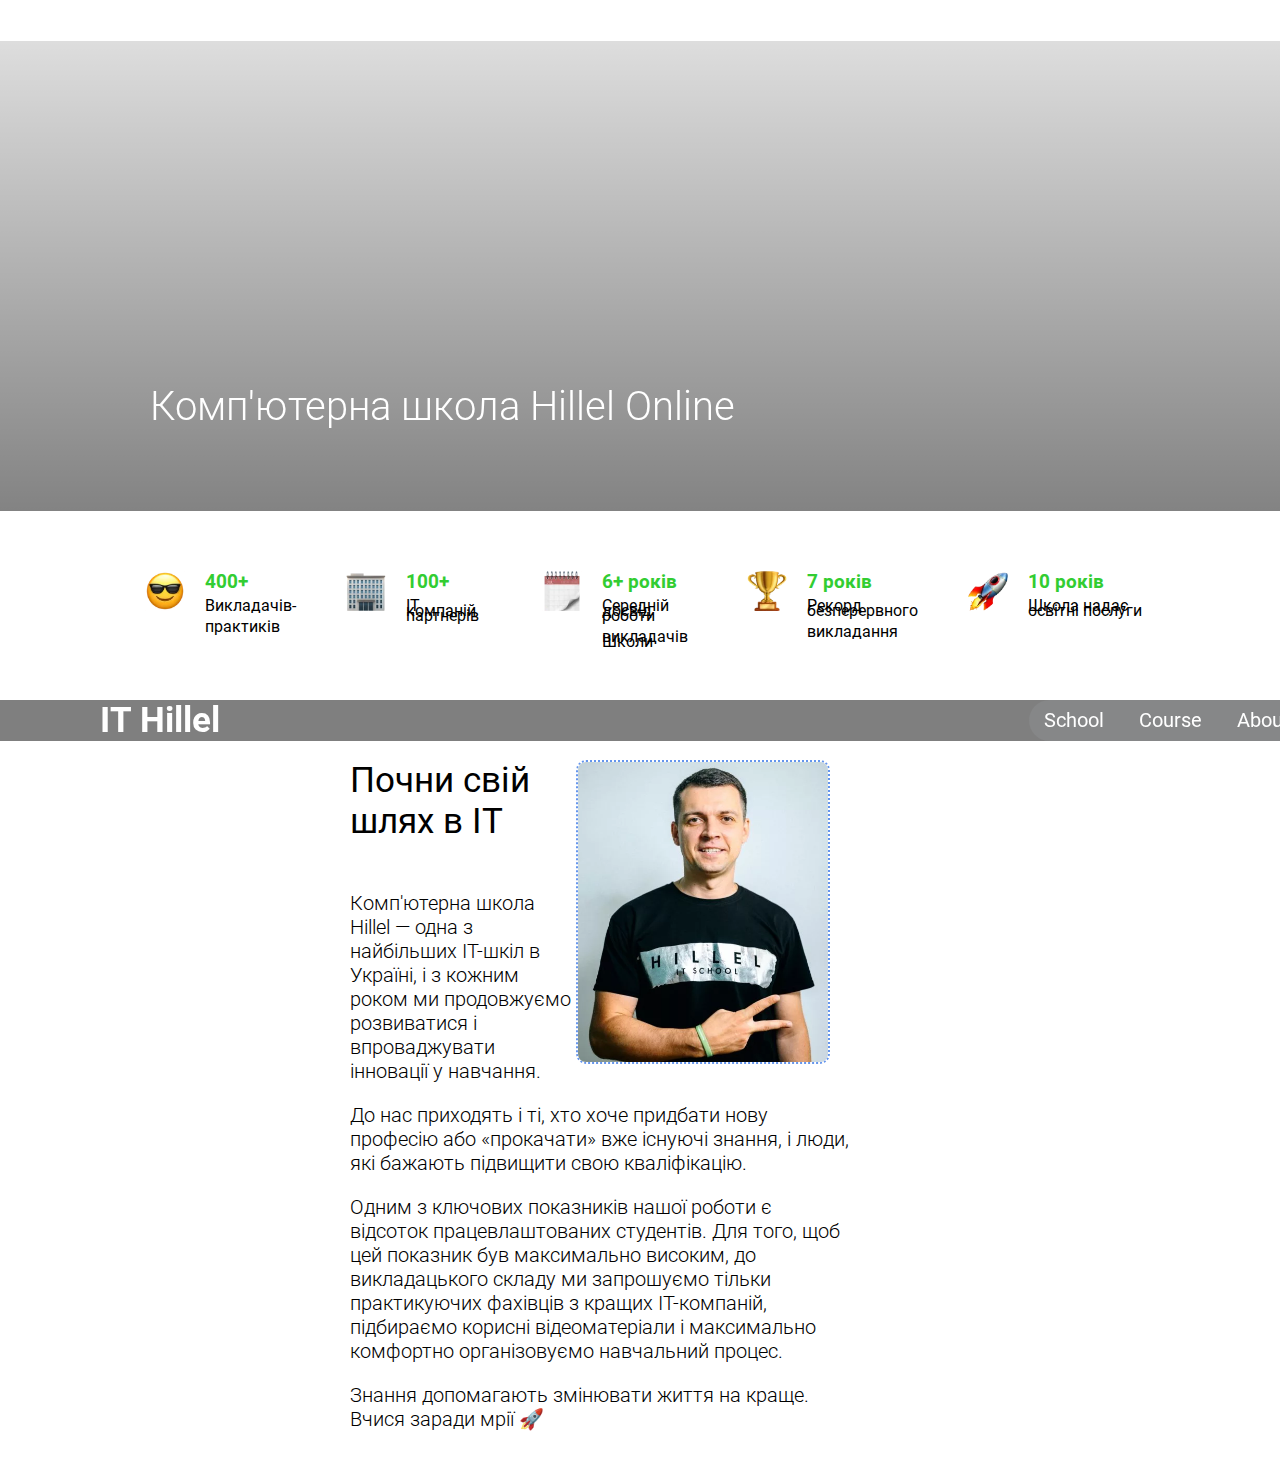
==== pages/about.html @ c8aaf0fd "project6" ====
<!doctype html>
<html lang="en">
<head>
    <meta charset="UTF-8">
    <meta name="viewport"
          content="width=device-width, user-scalable=no, initial-scale=1.0, maximum-scale=1.0, minimum-scale=1.0">
    <meta http-equiv="X-UA-Compatible" content="ie=edge">
    <link rel="stylesheet" href="../css/style.css">
    <title>About</title>
</head>
<body>
<header class="header_about">
    <div class="container_about">
        <div class="inner_about">
            <div class="logo">IT Hillel</div>
            <nav class="nav background_nav">
                <a class="nav_link" href="#">School</a>
                <a class="nav_link" href="#">Course</a>
                <a class="nav_link" href="#">About</a>
                <a class="nav_link" href="#">LMS</a>
            </nav>
        </div>
    </div>
</header>
<section class="background">
    <div class="about_info">
        <h2>Комп'ютерна школа Hillel Online
        </h2>
    </div>
    <div class="block-info">
        <div class="flex-wrapper">
            <div class="flex-item">
                <img src="../img/smileface.webp" alt="img">
                <div>
                    <h3 class="correct">400+</h3>
                    <p>Викладачів-</p>
                    <p>практиків</p>
                </div>
            </div>
            <div class="flex-item">
                <img src="../img/office.webp" alt="img">
                <div>
                    <h3 class="correct">100+</h3>
                    <p>IT компаній партнерів</p>
                </div>
            </div>
            <div class="flex-item">
                <img src="../img/calendar.webp" alt="img">
                <div>
                    <h3>6+ років</h3>
                    <p>Середній досвід роботи</p>
                    <p>викладачів Школи</p>
                </div>
            </div>
            <div class="flex-item">
                <img src="../img/trophy.webp" alt="img">
                <div>
                    <h3>7 років</h3>
                    <p>Рекорд безперервного</p>
                    <p>викладання</p>
                </div>
            </div>
            <div class="flex-item">
                <img src="../img/rocket.webp" alt="img">
                <div>
                    <h3>10 років</h3>
                    <p>Школа надає освітні послуги</p>
                </div>
            </div>
        </div>
        <div class="block-info_second">
            <img src="../img/ceo.webp" alt="img">
            <h2>Почни свій шлях в IT</h2>
            <p>Комп'ютерна школа Hillel — одна з найбільших IT-шкіл в Україні, і з кожним роком ми продовжуємо розвиватися і впроваджувати інновації у навчання.</p>
            <p>До нас приходять і ті, хто хоче придбати нову професію або «прокачати» вже існуючі знання, і люди, які бажають підвищити свою кваліфікацію.</p>
            <p>Одним з ключових показників нашої роботи є відсоток працевлаштованих студентів. Для того, щоб цей показник був максимально високим, до викладацького складу ми запрошуємо тільки практикуючих фахівців з кращих IT-компаній, підбираємо корисні відеоматеріали і максимально комфортно організовуємо навчальний процес.</p>
            <p>Знання допомагають змінювати життя на краще. Вчися заради мрії 🚀</p>
        </div>
    </div>

</section>
</body>
</html>
---- css/style.css ----
@import "fonts.css";

body {
    width: 100%;
    margin: 0;
}

.container {
    width: 100%;
    max-width: 1450px;
    margin: 0 100px;
}

.container_about {
    width: 100%;
    max-width: 1450px;
    margin: 0 100px;
}

.header {
    width: 100%;
    position: fixed;
    padding-top: 55px;
}

.header_about {
    width: 100%;
    position: sticky;
    top: 700px;
    background: rgba(0, 0, 0, 0.5);
}

.inner {
    display: flex;
    justify-content: space-between;
}

.inner_about {
    display: flex;
    justify-content: space-between;
}

.logo {
    font-size: 35px;
    font-family: 'Roboto', sans-serif;
    font-weight: 700;
    color: #fff;
}

.nav {
    font-size: 20px;
    border-radius: 50px;
    padding-top: 8px;
    background: rgba(148, 151, 156, 0.3);
}

.nav_link {
    display: inline-block;
    position: relative;
    margin: 0 15px;
    text-decoration: none;
    font-family: 'Roboto', sans-serif;
    font-weight: 400;
    color: #fff;
}

.background {
    width: 100%;
    height: 1150px;
    background-image: url("img/backgroung.jpeg");
    border-image: fill 0 linear-gradient(#0002, #000);
}

.info {
    display: grid;
    place-items: end;
    width: 100%;
    max-width: 1200px;
    height: 570px;
    margin: 0 auto;
}

img {
    width: 100px;
    height: 100px;
}

.section_info {
    width: 1200px;
    height: 300px;
    text-align: center;
}

.title {
    font-family: 'Roboto', sans-serif;
    line-height: 15px;
    color: #fff;
}

.title h2 {
    font-size: 35px;
    font-weight: 200;
}

.title h1 {
    font-size: 50px;
}

.title span {
    font-size: 20px;
    font-weight: 500;
    color: #32CD32;
}

.btn {
    display: inline-block;
    margin-top: 20px;
    padding: 8px 20px;
    color: #fff;
    font-family: 'Roboto', sans-serif;
    background-color: #32CD32;
    border: 1px solid #32CD32;
    border-radius: 20px;
    cursor: pointer;
    text-decoration: none;
}

.background_second {
    display: flex;
    height: 1000px;
    background: black;
}

.container_second {
    display: grid;
    place-items: flex-start;
    width: 100%;
    height: 250px;
    max-width: 1200px;
    margin: 70px 150px;
}

.start {
    display: flex;
    width: 800px;
    align-items: flex-start;
    margin-top: 100px;
    gap: 10px;
    color: white;
    font-family: 'Roboto', sans-serif;
    font-weight: 400;
    font-size: 20px;
}

.start-two {
    margin-top: 15px;
    font-family: 'Roboto', sans-serif;
    font-size: 18px;
    line-height: 30px;
}

.start img {
    width: 22px;
    height: 22px;
}

hr {
    width: 100%;
    margin: 0 0 10px;
    padding: 0;
    border: 0;
    clear: both;
}

.about_info {
    width: 100%;
    max-width: 1200px;
    height: 370px;
    margin: 0 auto;
    padding-top: 100px;
}

.about_info h2 {
    position: absolute;
    top: 350px;
    left: 150px;
    font-size: 40px;
    font-family: 'Roboto', sans-serif;
    font-weight: 200;
    color: #fff;
}

.block-info {
    width: 100%;
    height: 800px;
    background-color: #fff;
}

.flex-wrapper {
    padding: 0 130px;
    display: flex;
    column-gap: 35px;
    justify-content: space-between;
}

.flex-item {
    display: flex;
    font-family: 'Roboto', sans-serif;
    column-gap: 20px;
    line-height: 5px;
    margin-top: 50px;
}

.flex-item img {
    margin: 10px 0 0 15px;
    width: 40px;
    height: 40px;
}

.flex-item h3 {
    color: #32CD32;
}

.block-info_second {
    height: 700px;
    margin: 100px 350px 0 350px;
}

.block-info_second img {
    float: right;
    margin-right: 100px;
    width: 250px;
    height: 300px;
    border: 2px dotted cornflowerblue;
    border-radius: 10px;
}

.block-info_second h2 {
    font-family: 'Roboto', sans-serif;
    font-size: 35px;
    font-weight: 400;
    padding-bottom: 20px;
}

.block-info_second p {
    font-family: 'Roboto', sans-serif;
    font-weight: 200;
    font-size: 20px;
    width: 500px;
}
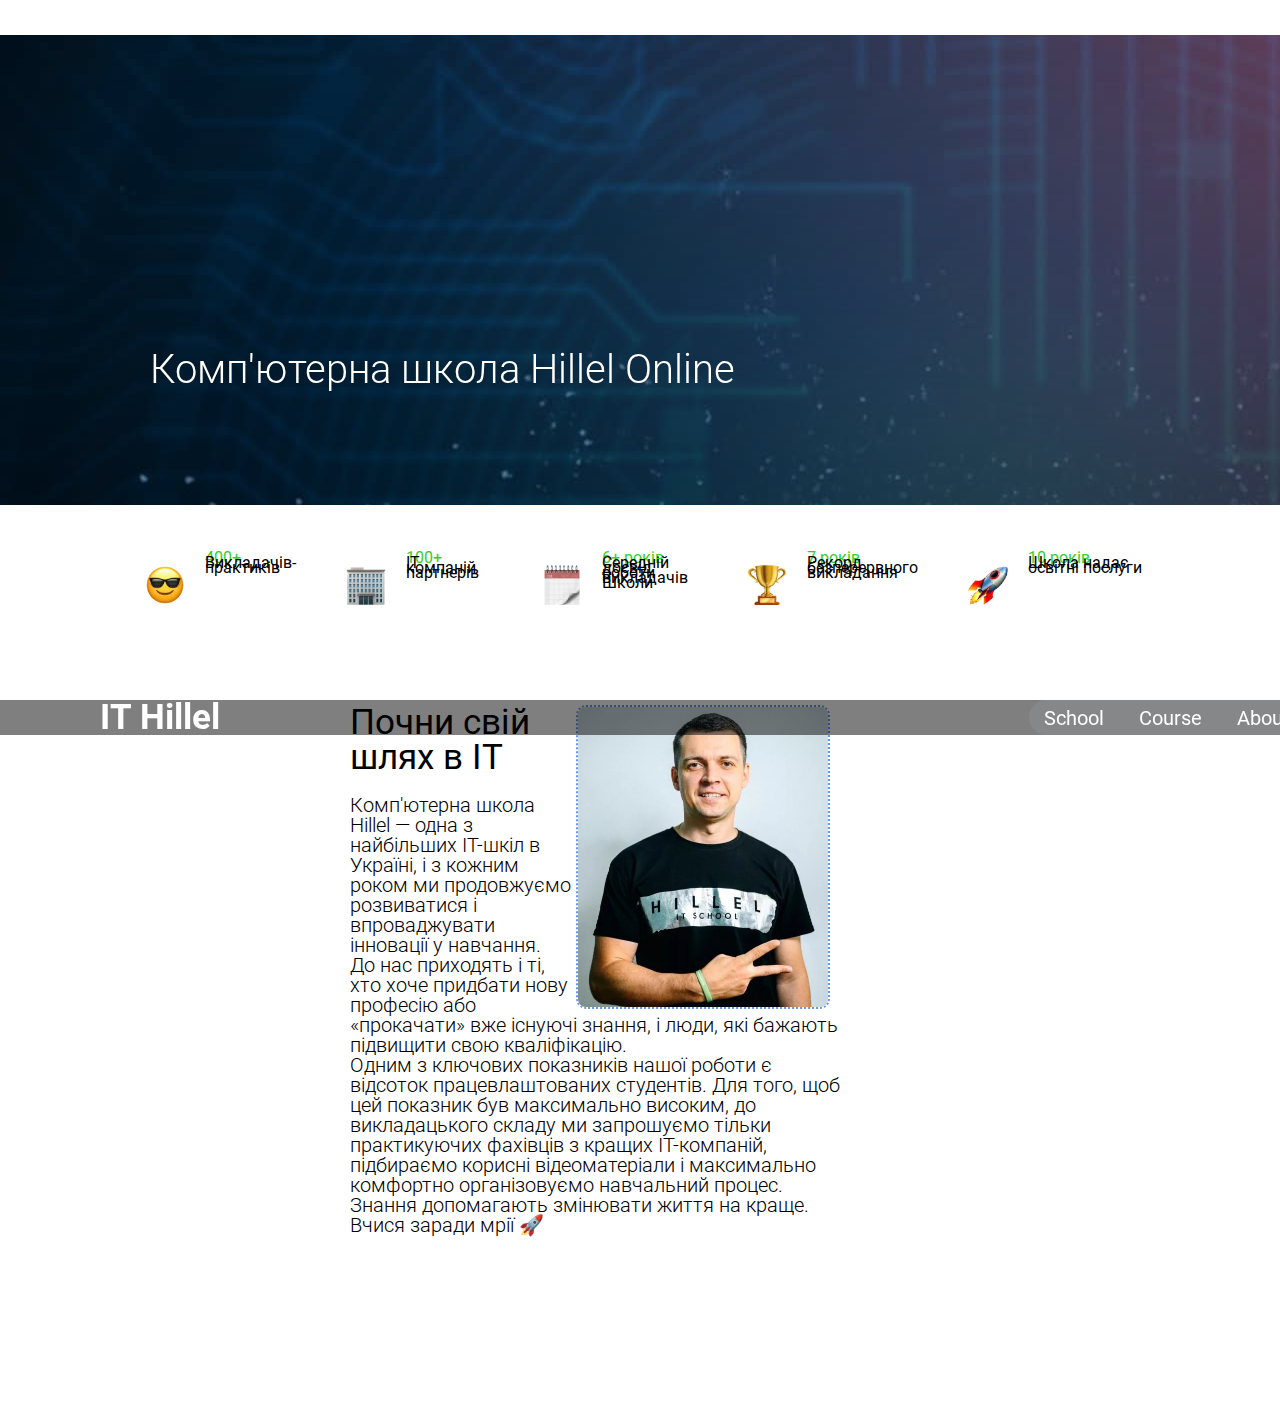
==== commit 0937a37f: "reset" ====
--- a/pages/about.html
+++ b/pages/about.html
@@ -5,6 +5,7 @@
     <meta name="viewport"
           content="width=device-width, user-scalable=no, initial-scale=1.0, maximum-scale=1.0, minimum-scale=1.0">
     <meta http-equiv="X-UA-Compatible" content="ie=edge">
+    <link rel="stylesheet" href="../css/reset.css">
     <link rel="stylesheet" href="../css/style.css">
     <title>About</title>
 </head>
--- a/css/style.css
+++ b/css/style.css
@@ -67,7 +67,7 @@
 .background {
     width: 100%;
     height: 1150px;
-    background-image: url("img/backgroung.jpeg");
+    background-image: url("/img/backgroung.jpeg");
     border-image: fill 0 linear-gradient(#0002, #000);
 }
 
